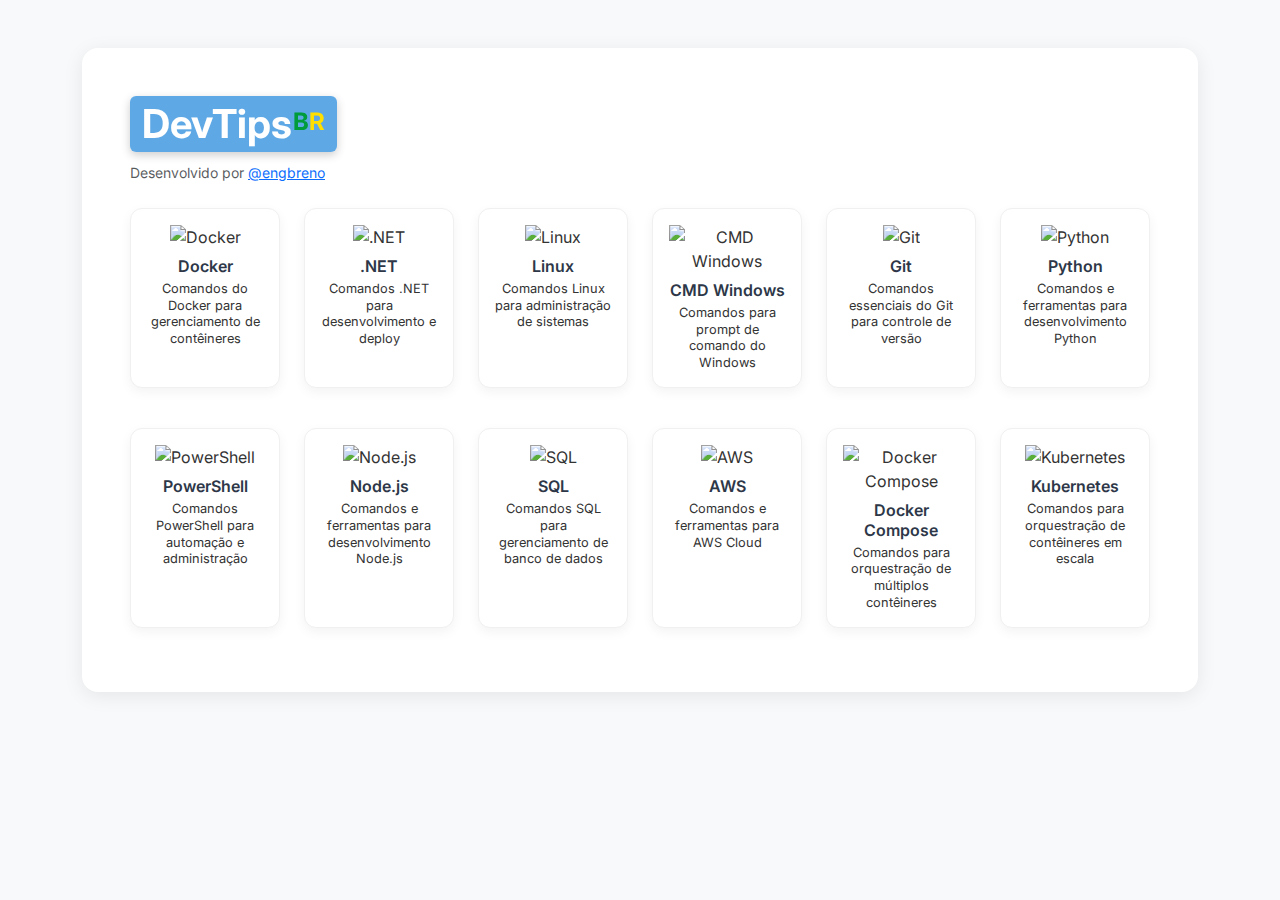
==== index.html @ 98f763d5 "Welcome" ====
<!DOCTYPE html>
<html lang="pt-BR">
<head>
    <meta charset="UTF-8">
    <meta name="viewport" content="width=device-width, initial-scale=1.0">
    <title>DevTipsBR - Guia de Comandos</title>
    <link href="https://cdn.jsdelivr.net/npm/bootstrap@5.3.0/dist/css/bootstrap.min.css" rel="stylesheet">
    <link rel="stylesheet" href="https://cdn.jsdelivr.net/npm/bootstrap-icons@1.11.0/font/bootstrap-icons.css">
    <link rel="preconnect" href="https://fonts.googleapis.com">
    <link rel="preconnect" href="https://fonts.gstatic.com" crossorigin>
    <link href="https://fonts.googleapis.com/css2?family=Inter:wght@300;400;500;600;700&display=swap" rel="stylesheet">
    <link rel="stylesheet" href="styles.css">
</head>
<body>
    <div class="container-fluid bg-modern min-vh-100 py-5">
        <div class="container">
            <div class="main-card p-4 p-md-5 mb-5">
                <div class="d-flex justify-content-between align-items-center mb-4">
                    <div>
                        <h1 class="mb-0 site-title">DevTips<span class="br-letters"><span class="b-letter">B</span><span class="r-letter">R</span></span></h1>
                        <div class="mt-2">
                            <small class="text-muted">Desenvolvido por <a href="https://github.com/engbreno" target="_blank">@engbreno</a></small>
                        </div>
                    </div>
                </div>
                
                <div class="row g-4">
                    <div class="col-md-4 col-lg-2 mb-3">
                        <a href="docker.html" class="text-decoration-none">
                            <div class="tech-card">
                                <div class="card-body text-center">
                                    <img src="https://www.docker.com/wp-content/uploads/2022/03/Moby-logo.png" alt="Docker" class="tech-icon mb-2">
                                    <h3>Docker</h3>
                                    <p class="small">Comandos do Docker para gerenciamento de contêineres</p>
                                </div>
                            </div>
                        </a>
                    </div>
                    
                    <div class="col-md-4 col-lg-2 mb-3">
                        <a href="dotnet.html" class="text-decoration-none">
                            <div class="tech-card">
                                <div class="card-body text-center">
                                    <img src="https://upload.wikimedia.org/wikipedia/commons/7/7d/Microsoft_.NET_logo.svg" alt=".NET" class="tech-icon mb-2">
                                    <h3>.NET</h3>
                                    <p class="small">Comandos .NET para desenvolvimento e deploy</p>
                                </div>
                            </div>
                        </a>
                    </div>
                    
                    <div class="col-md-4 col-lg-2 mb-3">
                        <a href="linux.html" class="text-decoration-none">
                            <div class="tech-card">
                                <div class="card-body text-center">
                                    <img src="https://upload.wikimedia.org/wikipedia/commons/3/35/Tux.svg" alt="Linux" class="tech-icon mb-2">
                                    <h3>Linux</h3>
                                    <p class="small">Comandos Linux para administração de sistemas</p>
                                </div>
                            </div>
                        </a>
                    </div>
                    
                    <div class="col-md-4 col-lg-2 mb-3">
                        <a href="cmd.html" class="text-decoration-none">
                            <div class="tech-card">
                                <div class="card-body text-center">
                                    <img src="https://upload.wikimedia.org/wikipedia/commons/5/5f/Windows_logo_-_2012.svg" alt="CMD Windows" class="tech-icon mb-2">
                                    <h3>CMD Windows</h3>
                                    <p class="small">Comandos para prompt de comando do Windows</p>
                                </div>
                            </div>
                        </a>
                    </div>
                    
                    <div class="col-md-4 col-lg-2 mb-3">
                        <a href="git.html" class="text-decoration-none">
                            <div class="tech-card">
                                <div class="card-body text-center">
                                    <img src="https://git-scm.com/images/logos/downloads/Git-Icon-1788C.png" alt="Git" class="tech-icon mb-2">
                                    <h3>Git</h3>
                                    <p class="small">Comandos essenciais do Git para controle de versão</p>
                                </div>
                            </div>
                        </a>
                    </div>
                    
                    <div class="col-md-4 col-lg-2 mb-3">
                        <a href="python.html" class="text-decoration-none">
                            <div class="tech-card">
                                <div class="card-body text-center">
                                    <img src="https://upload.wikimedia.org/wikipedia/commons/c/c3/Python-logo-notext.svg" alt="Python" class="tech-icon mb-2">
                                    <h3>Python</h3>
                                    <p class="small">Comandos e ferramentas para desenvolvimento Python</p>
                                </div>
                            </div>
                        </a>
                    </div>
                    
                    <div class="col-md-4 col-lg-2 mb-3">
                        <a href="powershell.html" class="text-decoration-none">
                            <div class="tech-card">
                                <div class="card-body text-center">
                                    <img src="https://raw.githubusercontent.com/PowerShell/PowerShell/master/assets/ps_black_64.svg" alt="PowerShell" class="tech-icon mb-2">
                                    <h3>PowerShell</h3>
                                    <p class="small">Comandos PowerShell para automação e administração</p>
                                </div>
                            </div>
                        </a>
                    </div>
                    
                    <div class="col-md-4 col-lg-2 mb-3">
                        <a href="nodejs.html" class="text-decoration-none">
                            <div class="tech-card">
                                <div class="card-body text-center">
                                    <img src="https://cdn.iconscout.com/icon/free/png-256/free-nodejs-2-226035.png" alt="Node.js" class="tech-icon mb-2">
                                    <h3>Node.js</h3>
                                    <p class="small">Comandos e ferramentas para desenvolvimento Node.js</p>
                                </div>
                            </div>
                        </a>
                    </div>
                    
                    <div class="col-md-4 col-lg-2 mb-3">
                        <a href="sql.html" class="text-decoration-none">
                            <div class="tech-card">
                                <div class="card-body text-center">
                                    <img src="https://www.svgrepo.com/show/331760/sql-database-generic.svg" alt="SQL" class="tech-icon mb-2">
                                    <h3>SQL</h3>
                                    <p class="small">Comandos SQL para gerenciamento de banco de dados</p>
                                </div>
                            </div>
                        </a>
                    </div>
                    
                    <div class="col-md-4 col-lg-2 mb-3">
                        <a href="aws.html" class="text-decoration-none">
                            <div class="tech-card">
                                <div class="card-body text-center">
                                    <img src="https://upload.wikimedia.org/wikipedia/commons/9/93/Amazon_Web_Services_Logo.svg" alt="AWS" class="tech-icon mb-2">
                                    <h3>AWS</h3>
                                    <p class="small">Comandos e ferramentas para AWS Cloud</p>
                                </div>
                            </div>
                        </a>
                    </div>
                    
                    <div class="col-md-4 col-lg-2 mb-3">
                        <a href="docker-compose.html" class="text-decoration-none">
                            <div class="tech-card">
                                <div class="card-body text-center">
                                    <img src="https://raw.githubusercontent.com/docker/compose/master/logo.png" alt="Docker Compose" class="tech-icon mb-2">
                                    <h3>Docker Compose</h3>
                                    <p class="small">Comandos para orquestração de múltiplos contêineres</p>
                                </div>
                            </div>
                        </a>
                    </div>
                    
                    <div class="col-md-4 col-lg-2 mb-3">
                        <a href="kubernetes.html" class="text-decoration-none">
                            <div class="tech-card">
                                <div class="card-body text-center">
                                    <img src="https://upload.wikimedia.org/wikipedia/commons/3/39/Kubernetes_logo_without_workmark.svg" alt="Kubernetes" class="tech-icon mb-2">
                                    <h3>Kubernetes</h3>
                                    <p class="small">Comandos para orquestração de contêineres em escala</p>
                                </div>
                            </div>
                        </a>
                    </div>
                </div>
            </div>
        </div>
    </div>

    <script src="https://cdn.jsdelivr.net/npm/bootstrap@5.3.0/dist/js/bootstrap.bundle.min.js"></script>
</body>
</html>
---- styles.css ----
/* Fontes */
body {
    font-family: 'Inter', sans-serif;
    color: #333;
}

/* Fundo moderno */
.bg-modern {
    background-color: #f8f9fa;
}

/* Container principal */
.main-card {
    background-color: white;
    border-radius: 16px;
    box-shadow: 0 4px 20px rgba(0, 0, 0, 0.08);
    max-width: 1200px;
    margin: 0 auto;
}

/* Cards de tecnologia */
.tech-card {
    background: white;
    border-radius: 12px;
    box-shadow: 0 4px 12px rgba(0, 0, 0, 0.05);
    transition: all 0.3s ease;
    cursor: pointer;
    padding: 1rem;
    height: 100%;
    color: #333;
    border: 1px solid #f0f0f0;
}

.tech-card:hover {
    transform: translateY(-5px);
    box-shadow: 0 8px 24px rgba(0, 0, 0, 0.1);
    border-color: #e0e0e0;
}

/* Ícones */
.tech-icon {
    width: 40px;
    height: 40px;
    margin-bottom: 0.5rem;
    object-fit: contain;
}

/* Definições específicas para os ícones quando usados como divs */
.docker-icon {
    width: 56px;
    height: 56px;
    background: url('https://www.docker.com/wp-content/uploads/2022/03/Moby-logo.png') no-repeat center center;
    background-size: contain;
    margin: 0 auto;
}

.dotnet-icon {
    width: 50px;
    height: 50px;
    background: url('https://upload.wikimedia.org/wikipedia/commons/7/7d/Microsoft_.NET_logo.svg') no-repeat center center;
    background-size: contain;
    margin: 0 auto;
}

.linux-icon {
    width: 46px;
    height: 46px;
    background: url('https://upload.wikimedia.org/wikipedia/commons/3/35/Tux.svg') no-repeat center center;
    background-size: contain;
    margin: 0 auto;
}

.windows-icon {
    width: 46px;
    height: 46px;
    background: url('https://upload.wikimedia.org/wikipedia/commons/5/5f/Windows_logo_-_2012.svg') no-repeat center center;
    background-size: contain;
    margin: 0 auto;
}

.git-icon {
    width: 46px;
    height: 46px;
    background: url('https://git-scm.com/images/logos/downloads/Git-Icon-1788C.png') no-repeat center center;
    background-size: contain;
    margin: 0 auto;
}

.python-icon {
    width: 46px;
    height: 46px;
    background: url('https://upload.wikimedia.org/wikipedia/commons/c/c3/Python-logo-notext.svg') no-repeat center center;
    background-size: contain;
    margin: 0 auto;
}

.powershell-icon {
    width: 46px;
    height: 46px;
    background: url('https://raw.githubusercontent.com/PowerShell/PowerShell/master/assets/ps_black_64.svg') no-repeat center center;
    background-size: contain;
    margin: 0 auto;
}

.nodejs-icon {
    width: 50px;
    height: 50px;
    background: url('https://cdn.iconscout.com/icon/free/png-256/free-nodejs-2-226035.png') no-repeat center center;
    background-size: contain;
    margin: 0 auto;
}

.sql-icon {
    width: 46px;
    height: 46px;
    background: url('https://www.svgrepo.com/show/331760/sql-database-generic.svg') no-repeat center center;
    background-size: contain;
    margin: 0 auto;
}

.aws-icon {
    width: 52px;
    height: 52px;
    background: url('https://upload.wikimedia.org/wikipedia/commons/9/93/Amazon_Web_Services_Logo.svg') no-repeat center center;
    background-size: contain;
    margin: 0 auto;
}

.docker-compose-icon {
    width: 48px;
    height: 48px;
    background: url('https://raw.githubusercontent.com/docker/compose/master/logo.png') no-repeat center center;
    background-size: contain;
    margin: 0 auto;
}

.kubernetes-icon {
    width: 48px;
    height: 48px;
    background: url('https://upload.wikimedia.org/wikipedia/commons/3/39/Kubernetes_logo_without_workmark.svg') no-repeat center center;
    background-size: contain;
    margin: 0 auto;
}

/* Texto BR */
.br-text {
    font-size: 0.5em;
    font-weight: 700;
    color: #009c3b; /* Verde da bandeira brasileira */
    position: relative;
    top: -10px;
}

/* Títulos */
h1 {
    font-weight: 700;
    color: #2d3748;
}

h3 {
    font-weight: 600;
    color: #2d3748;
    font-size: 1.2rem;
}

/* Conteúdo das páginas individuais */
.content-card {
    background-color: white;
    border-radius: 16px;
    overflow: hidden;
    box-shadow: 0 4px 20px rgba(0, 0, 0, 0.08);
}

.content-header {
    background-color: #f8fafc;
    color: #2d3748;
    padding: 1.5rem 2rem;
    border-bottom: 1px solid #e2e8f0;
}

.content-header h1 {
    margin: 0;
    font-size: 1.8rem;
    font-weight: 600;
}

.content-body {
    padding: 2rem;
    font-size: 1.1rem;
    line-height: 1.6;
}

.content-body h2 {
    margin-top: 2rem;
    margin-bottom: 1.2rem;
    font-size: 1.5rem;
    color: #3b82f6;
    font-weight: 600;
    border-bottom: 1px solid #e2e8f0;
    padding-bottom: 0.5rem;
}

.content-body h3 {
    margin-top: 1.5rem;
    margin-bottom: 0.75rem;
    font-size: 1.25rem;
    color: #4b5563;
    font-weight: 500;
}

/* Estilo para código */
pre {
    background: #1e293b;
    color: #e2e8f0;
    padding: 1rem;
    border-radius: 8px;
    overflow-x: auto;
    margin-bottom: 1.5rem;
}

code {
    font-family: 'Consolas', 'Monaco', monospace;
    background: #f1f5f9;
    padding: 2px 6px;
    border-radius: 4px;
    color: #334155;
}

pre code {
    background: transparent;
    color: inherit;
    padding: 0;
}

/* Botão voltar */
.btn-secondary {
    background-color: #e2e8f0;
    color: #334155;
    border: none;
    border-radius: 8px;
    padding: 0.5rem 1.25rem;
    font-weight: 500;
    transition: all 0.2s ease;
}

.btn-secondary:hover {
    background-color: #cbd5e1;
    color: #1e293b;
}

/* Responsividade */
@media (max-width: 768px) {
    .container {
        padding: 1rem;
    }
    
    .tech-card {
        margin-bottom: 1rem;
    }
    
    .content-body {
        padding: 1.25rem;
    }
}

/* Cards título */
.tech-card h3 {
    font-size: 1rem;
    margin-bottom: 0.3rem;
}

.tech-card p.small {
    font-size: 0.8rem;
    margin-bottom: 0;
    line-height: 1.3;
}

/* Bandeira BR */
.br-flag {
    position: relative;
    font-size: 0.45em;
    top: -8px;
    margin-left: 1px;
    background: linear-gradient(135deg, #009c3b 0%, #009c3b 50%, #ffdf00 50%, #ffdf00 100%);
    color: #002776;
    padding: 1px 3px;
    border-radius: 3px;
    font-weight: 700;
    box-shadow: 0 1px 2px rgba(0, 0, 0, 0.2);
    display: inline-block;
}

/* Título do site */
.site-title {
    background-color: rgba(66, 153, 225, 0.85); /* Azul mais vivo e com transparência */
    display: inline-block;
    padding: 4px 12px;
    border-radius: 6px;
    color: white;
    box-shadow: 0 3px 10px rgba(0, 0, 0, 0.2);
    backdrop-filter: blur(2px);
}

/* Letras BR */
.br-letters {
    position: relative;
    font-size: 0.6em;
    top: -8px;
    margin-left: 1px;
    font-weight: 700;
}

.b-letter {
    color: #009c3b; /* Verde */
}

.r-letter {
    color: #ffdf00; /* Amarelo */
}
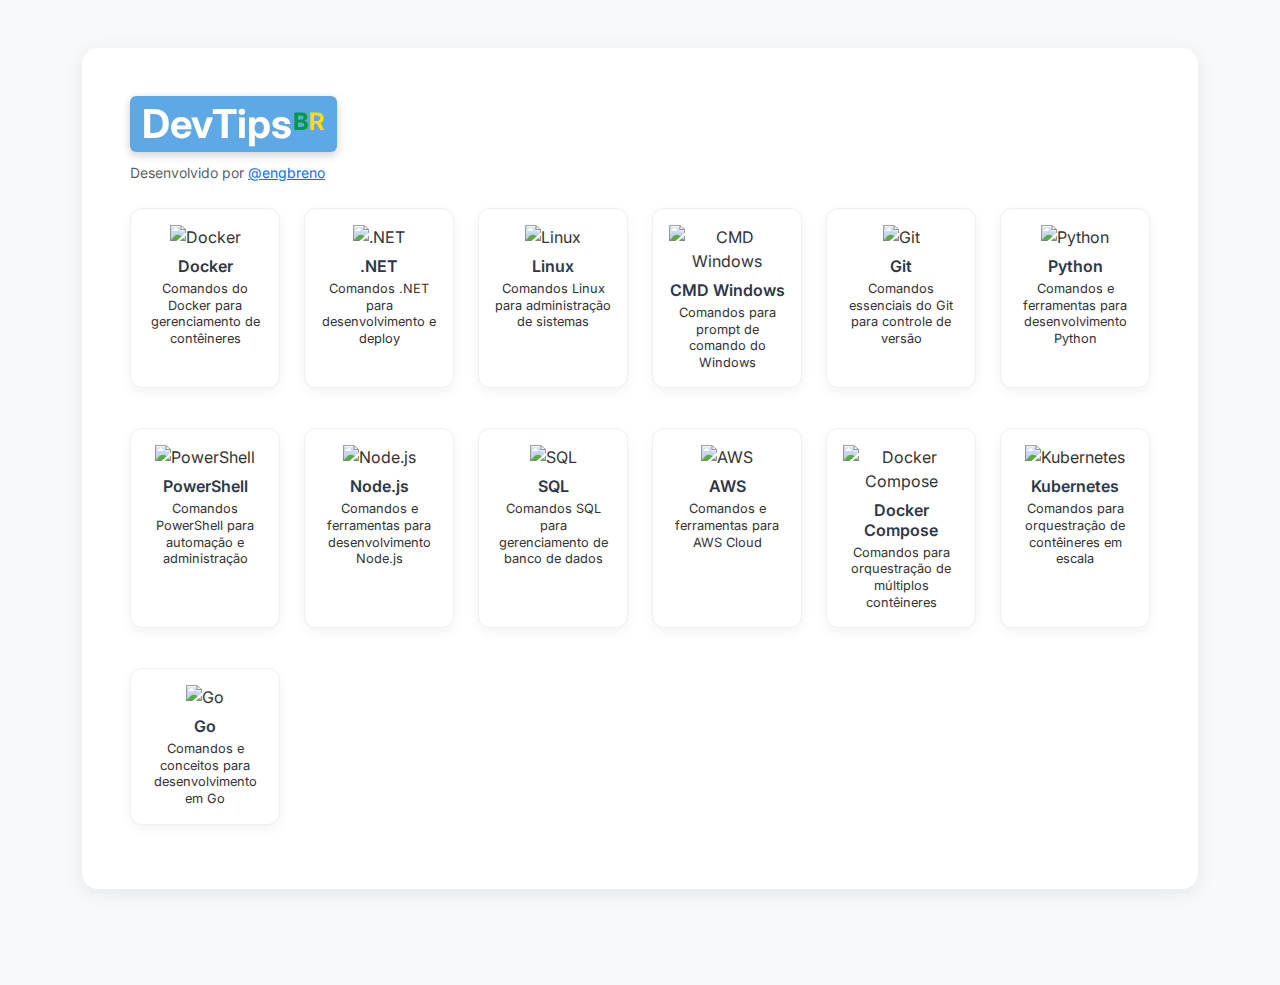
==== commit afa64cdf: "Inserção das dicas de GO" ====
--- a/index.html
+++ b/index.html
@@ -168,6 +168,18 @@
                             </div>
                         </a>
                     </div>
+                    
+                    <div class="col-md-4 col-lg-2 mb-3">
+                        <a href="go.html" class="text-decoration-none">
+                            <div class="tech-card">
+                                <div class="card-body text-center">
+                                    <img src="https://go.dev/blog/go-brand/Go-Logo/PNG/Go-Logo_Blue.png" alt="Go" class="tech-icon mb-2">
+                                    <h3>Go</h3>
+                                    <p class="small">Comandos e conceitos para desenvolvimento em Go</p>
+                                </div>
+                            </div>
+                        </a>
+                    </div>
                 </div>
             </div>
         </div>
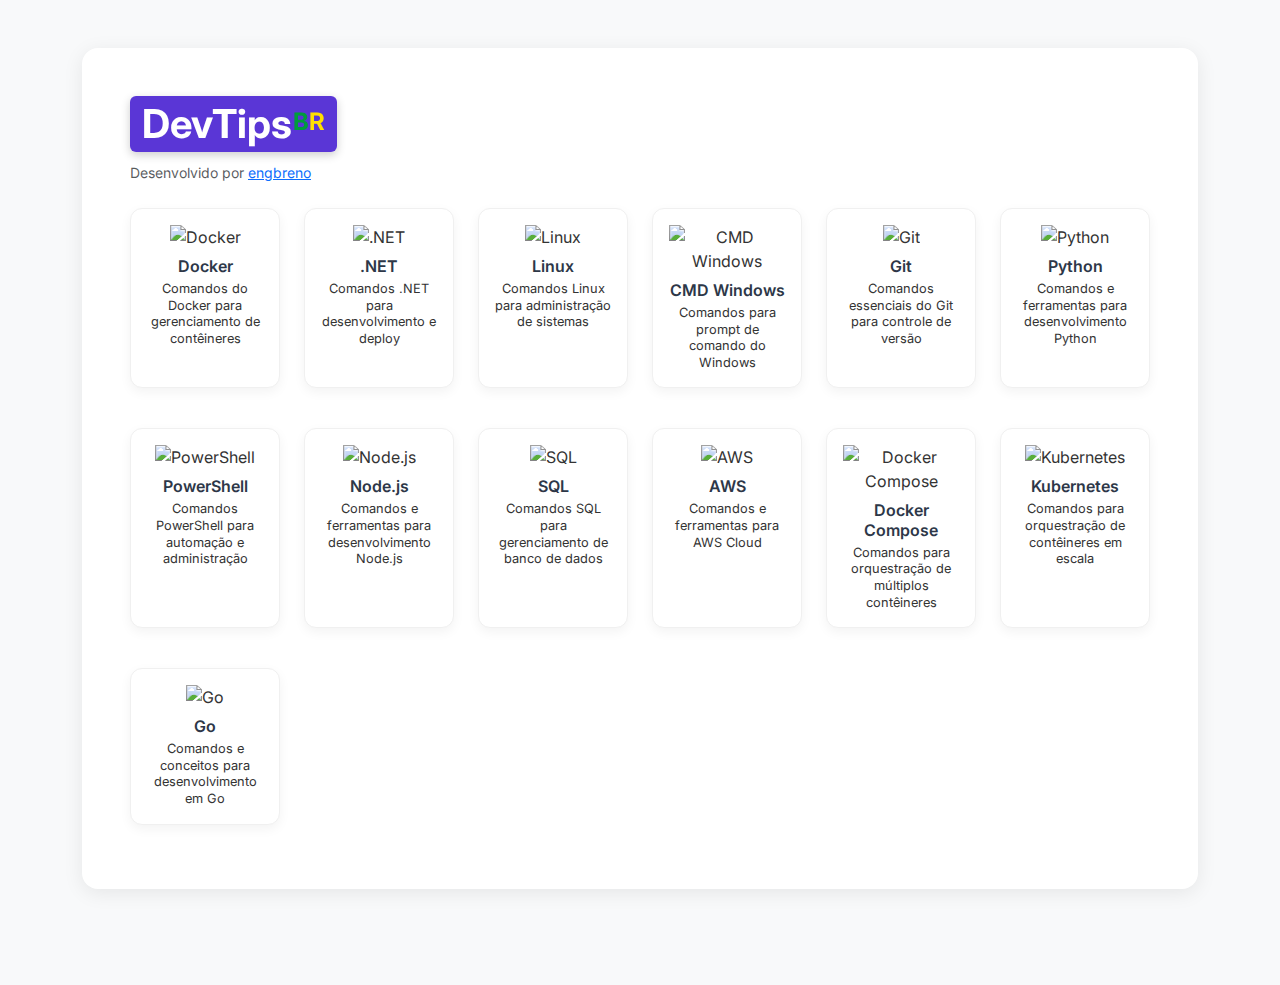
==== commit dc86ff9d: "Ajustes no Layout das Dicas" ====
--- a/index.html
+++ b/index.html
@@ -19,7 +19,7 @@
                     <div>
                         <h1 class="mb-0 site-title">DevTips<span class="br-letters"><span class="b-letter">B</span><span class="r-letter">R</span></span></h1>
                         <div class="mt-2">
-                            <small class="text-muted">Desenvolvido por <a href="https://github.com/engbreno" target="_blank">@engbreno</a></small>
+                            <small class="text-muted">Desenvolvido por <a href="https://github.com/engbreno" target="_blank">engbreno</a></small>
                         </div>
                     </div>
                 </div>
--- a/styles.css
+++ b/styles.css
@@ -292,7 +292,7 @@
 
 /* Título do site */
 .site-title {
-    background-color: rgba(66, 153, 225, 0.85); /* Azul mais vivo e com transparência */
+    background-color: rgba(81, 43, 212, 0.95); /* Azul mais vivo e com transparência */
     display: inline-block;
     padding: 4px 12px;
     border-radius: 6px;
